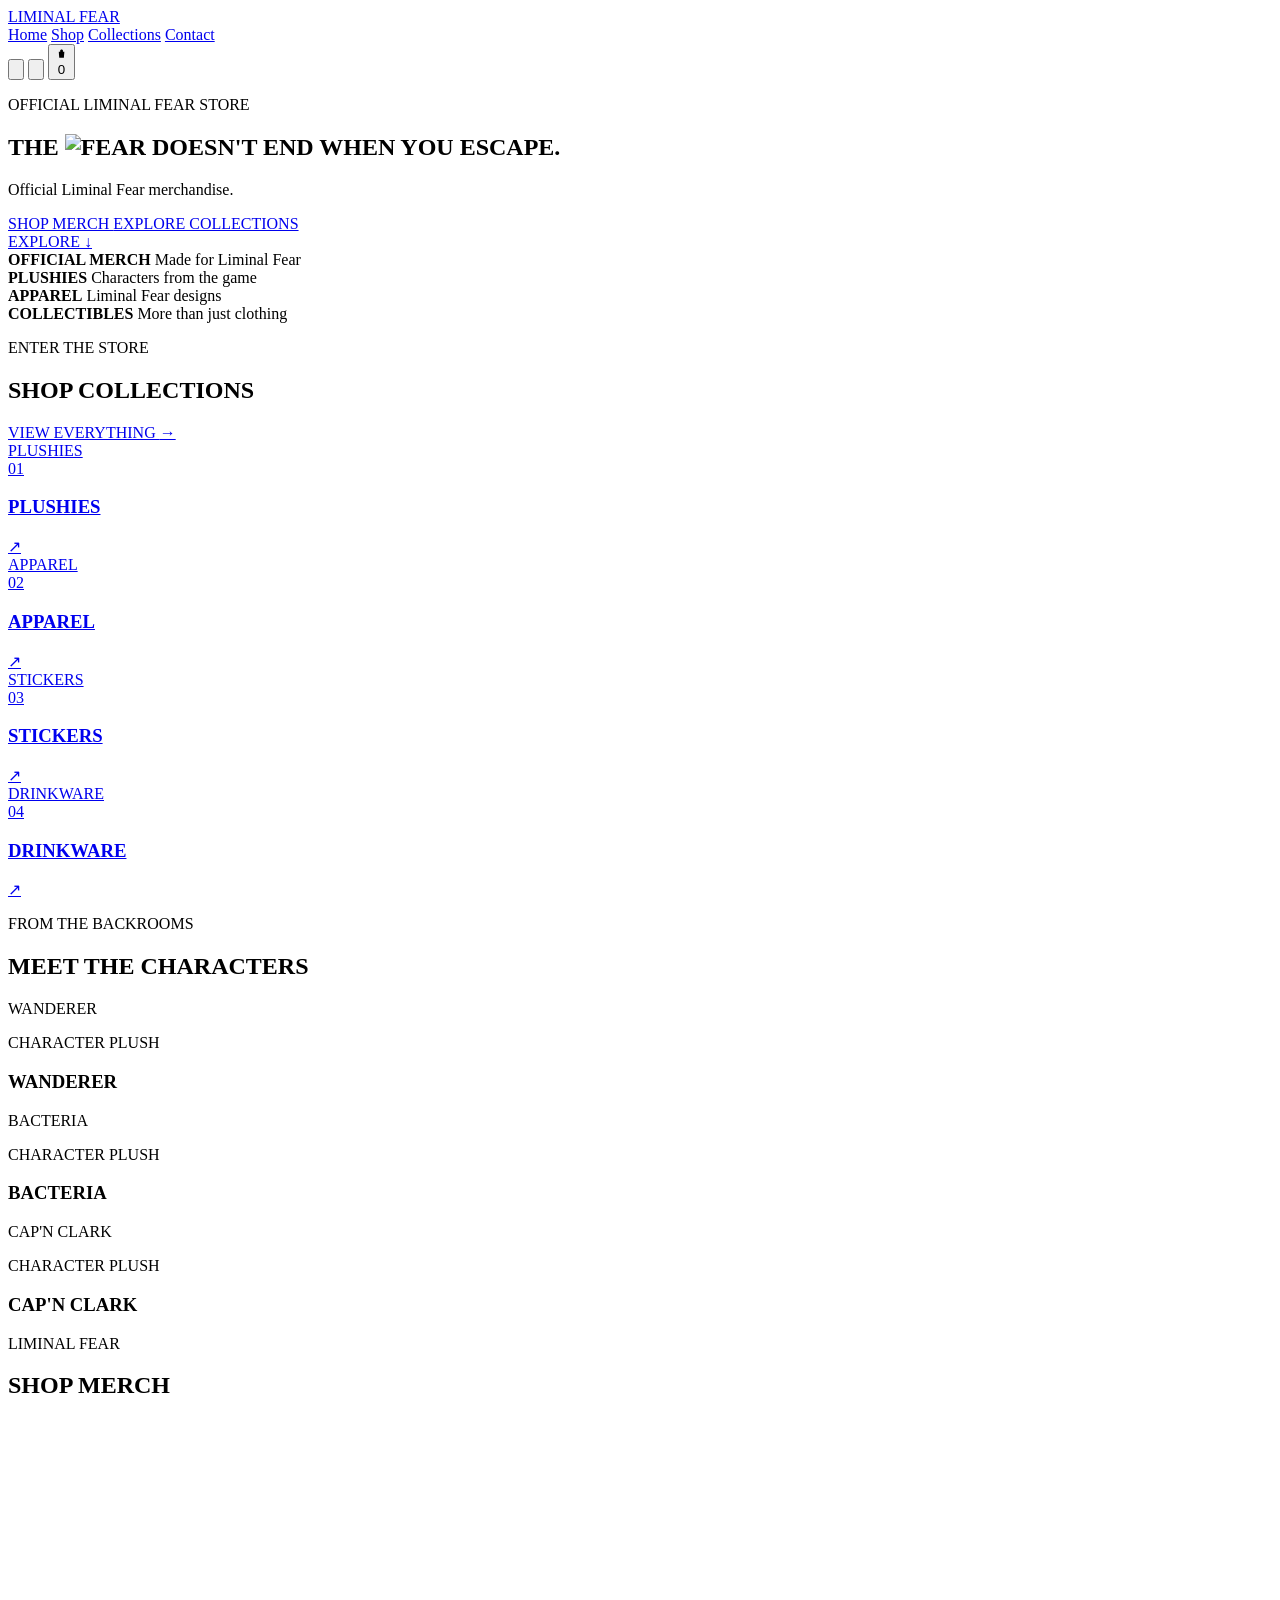
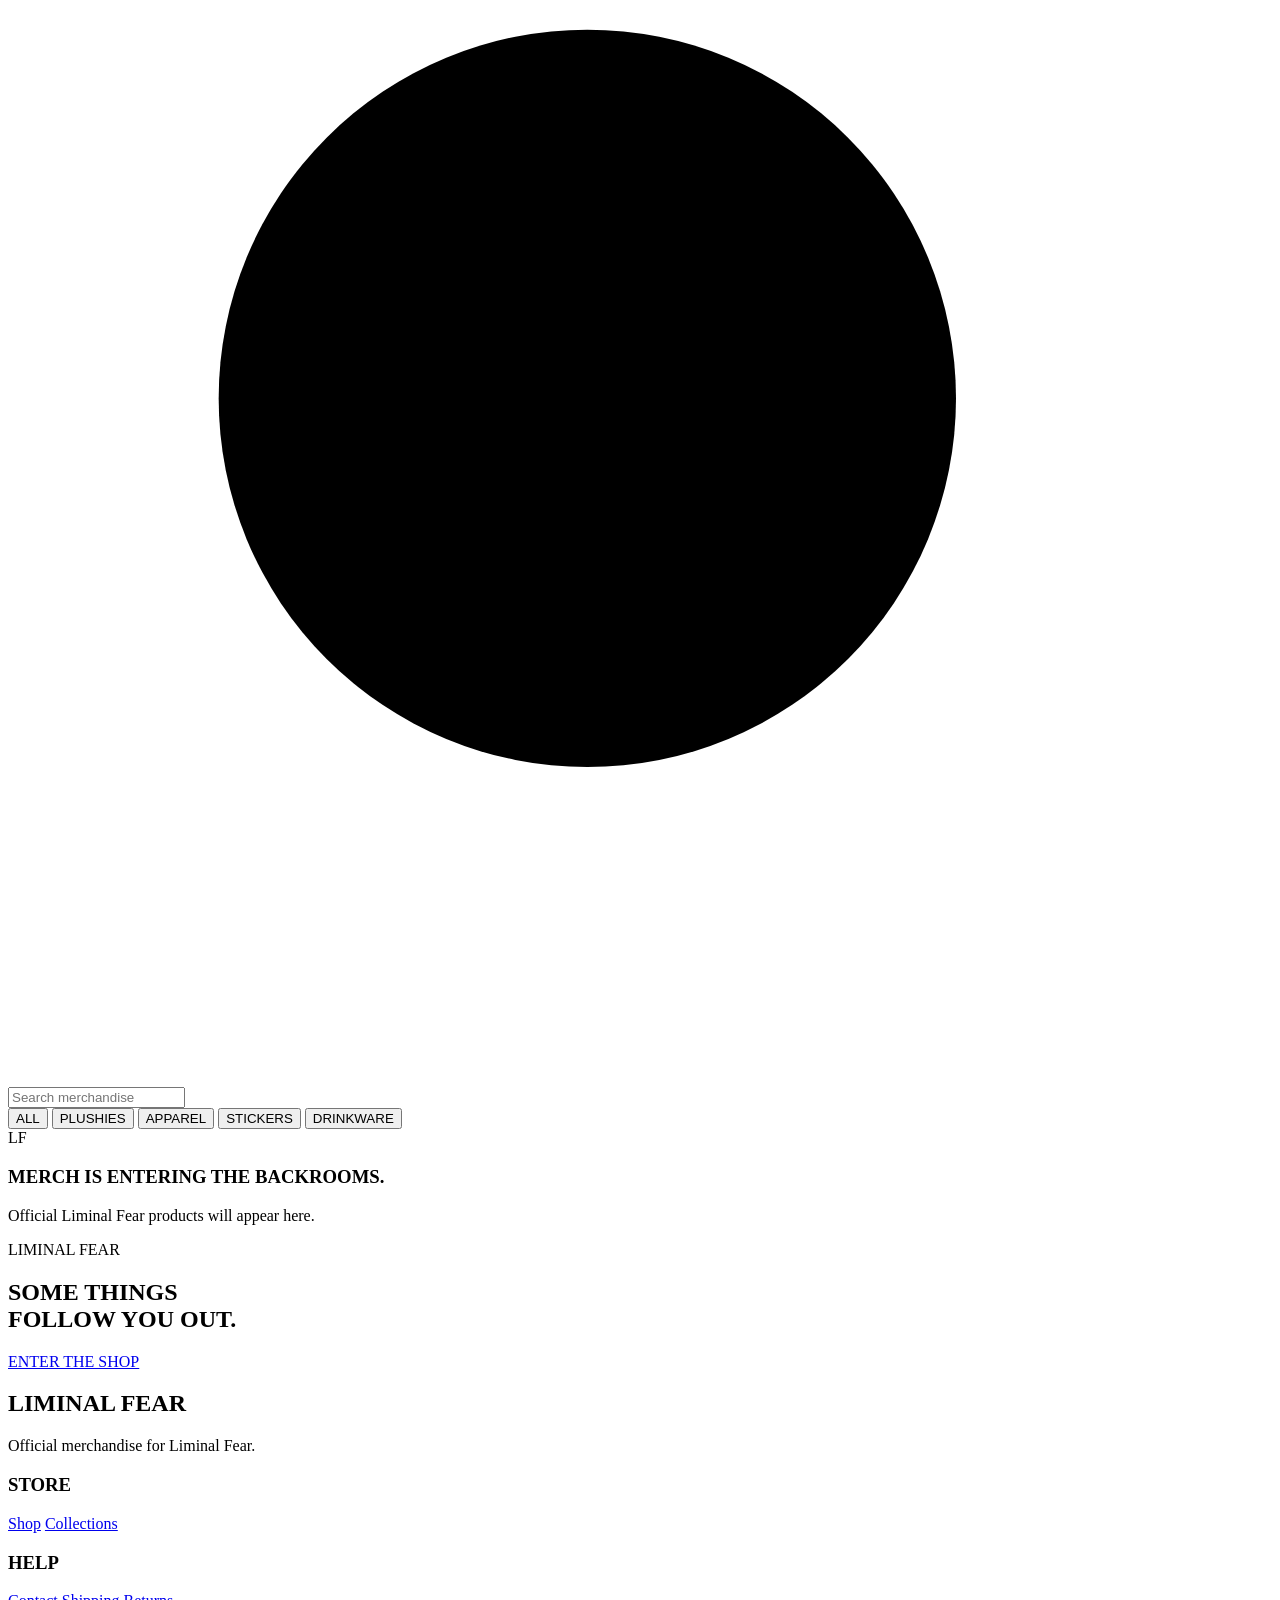
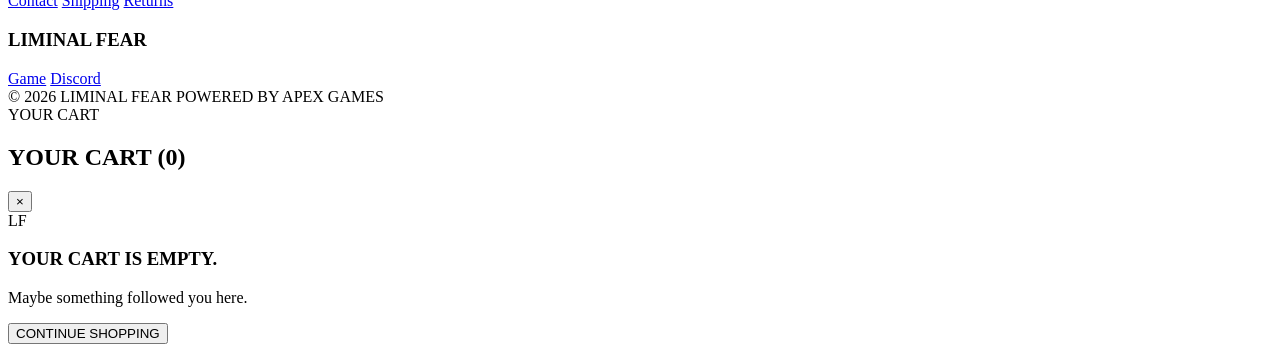
==== index.html @ f2851123 "Create index.html" ====
<!DOCTYPE html>
<html lang="en">
<head>
  <meta charset="UTF-8">

  <meta
    name="viewport"
    content="width=device-width, initial-scale=1.0"
  >

  <meta
    name="description"
    content="Official Liminal Fear merchandise."
  >

  <title>Liminal Fear Store</title>

  <link rel="stylesheet" href="styles.css">
</head>

<body>

  <!-- =====================================================
       NAVBAR
       ===================================================== -->

  <header class="site-header">

    <nav class="navbar">

      <a class="brand" href="#home">
        LIMINAL FEAR
      </a>

      <div class="nav-links">
        <a class="nav-link active" href="#home">Home</a>
        <a class="nav-link" href="#shop">Shop</a>
        <a class="nav-link" href="#collections">Collections</a>
        <a class="nav-link" href="#contact">Contact</a>
      </div>

      <div class="nav-actions">

        <button
          class="nav-icon"
          type="button"
          aria-label="Search"
          id="searchButton"
        >
          <svg viewBox="0 0 24 24" aria-hidden="true">
            <circle cx="11" cy="11" r="7"></circle>
            <path d="M20 20L16.5 16.5"></path>
          </svg>
        </button>

        <button
          class="nav-icon"
          type="button"
          aria-label="Account"
        >
          <svg viewBox="0 0 24 24" aria-hidden="true">
            <circle cx="12" cy="8" r="4"></circle>
            <path d="M4.5 21C5.2 16.8 7.7 15 12 15C16.3 15 18.8 16.8 19.5 21"></path>
          </svg>
        </button>

        <button
          class="nav-icon cart-button"
          type="button"
          aria-label="Open cart"
          id="cartButton"
        >
          <svg viewBox="0 0 24 24" aria-hidden="true">
            <path d="M6 8H18L17 21H7L6 8Z"></path>
            <path d="M9 9V6C9 4.3 10.3 3 12 3C13.7 3 15 4.3 15 6V9"></path>
          </svg>

          <span class="cart-count">0</span>
        </button>

      </div>

    </nav>

  </header>


  <main>

    <!-- ===================================================
         HERO
         =================================================== -->

    <section class="hero" id="home">

      <div class="hero-overlay"></div>
      <div class="hero-noise"></div>

      <div class="hero-content">

        <p class="hero-eyebrow">
          OFFICIAL LIMINAL FEAR STORE
        </p>

        <h1 class="hero-title">

          <span>THE</span>

          <span class="fear-line">
            <span class="fear-word">
              <img
                src="assets/fear-wordmark.png"
                alt="FEAR"
              >
            </span>

            <span>DOESN'T END</span>
          </span>

          <span>WHEN YOU ESCAPE.</span>

        </h1>

        <p class="hero-description">
          Official Liminal Fear merchandise.
        </p>

        <div class="hero-buttons">

          <a class="button button-primary" href="#shop">
            SHOP MERCH
          </a>

          <a class="button button-secondary" href="#collections">
            EXPLORE COLLECTIONS
          </a>

        </div>

      </div>

      <a
        class="scroll-indicator"
        href="#collections"
        aria-label="Scroll to collections"
      >
        <span>EXPLORE</span>
        <span class="scroll-arrow">↓</span>
      </a>

    </section>


    <!-- ===================================================
         STORE FEATURES
         =================================================== -->

    <section class="feature-strip">

      <div class="feature">
        <strong>OFFICIAL MERCH</strong>
        <span>Made for Liminal Fear</span>
      </div>

      <div class="feature-divider"></div>

      <div class="feature">
        <strong>PLUSHIES</strong>
        <span>Characters from the game</span>
      </div>

      <div class="feature-divider"></div>

      <div class="feature">
        <strong>APPAREL</strong>
        <span>Liminal Fear designs</span>
      </div>

      <div class="feature-divider"></div>

      <div class="feature">
        <strong>COLLECTIBLES</strong>
        <span>More than just clothing</span>
      </div>

    </section>


    <!-- ===================================================
         COLLECTIONS
         =================================================== -->

    <section class="section collections-section" id="collections">

      <div class="section-heading">

        <div>
          <p class="section-label">ENTER THE STORE</p>
          <h2>SHOP COLLECTIONS</h2>
        </div>

        <a href="#shop" class="text-link">
          VIEW EVERYTHING
          <span>→</span>
        </a>

      </div>


      <div class="collection-grid">

        <a class="collection-card collection-plushies" href="#shop">

          <div class="collection-image placeholder-image">
            <span>PLUSHIES</span>
          </div>

          <div class="collection-info">
            <div>
              <span class="collection-number">01</span>
              <h3>PLUSHIES</h3>
            </div>

            <span class="circle-arrow">↗</span>
          </div>

        </a>


        <a class="collection-card" href="#shop">

          <div class="collection-image placeholder-image">
            <span>APPAREL</span>
          </div>

          <div class="collection-info">
            <div>
              <span class="collection-number">02</span>
              <h3>APPAREL</h3>
            </div>

            <span class="circle-arrow">↗</span>
          </div>

        </a>


        <a class="collection-card" href="#shop">

          <div class="collection-image placeholder-image">
            <span>STICKERS</span>
          </div>

          <div class="collection-info">
            <div>
              <span class="collection-number">03</span>
              <h3>STICKERS</h3>
            </div>

            <span class="circle-arrow">↗</span>
          </div>

        </a>


        <a class="collection-card" href="#shop">

          <div class="collection-image placeholder-image">
            <span>DRINKWARE</span>
          </div>

          <div class="collection-info">
            <div>
              <span class="collection-number">04</span>
              <h3>DRINKWARE</h3>
            </div>

            <span class="circle-arrow">↗</span>
          </div>

        </a>

      </div>

    </section>


    <!-- ===================================================
         PLUSHIES
         =================================================== -->

    <section class="section dark-section">

      <div class="section-heading light-heading">

        <div>
          <p class="section-label">FROM THE BACKROOMS</p>
          <h2>MEET THE CHARACTERS</h2>
        </div>

      </div>


      <div class="character-grid">

        <article class="character-card">

          <div class="character-art placeholder-dark">
            <span>WANDERER</span>
          </div>

          <div class="character-content">
            <p>CHARACTER PLUSH</p>
            <h3>WANDERER</h3>
          </div>

        </article>


        <article class="character-card">

          <div class="character-art placeholder-dark">
            <span>BACTERIA</span>
          </div>

          <div class="character-content">
            <p>CHARACTER PLUSH</p>
            <h3>BACTERIA</h3>
          </div>

        </article>


        <article class="character-card">

          <div class="character-art placeholder-dark">
            <span>CAP'N CLARK</span>
          </div>

          <div class="character-content">
            <p>CHARACTER PLUSH</p>
            <h3>CAP'N CLARK</h3>
          </div>

        </article>

      </div>

    </section>


    <!-- ===================================================
         SHOP
         =================================================== -->

    <section class="section shop-section" id="shop">

      <div class="section-heading">

        <div>
          <p class="section-label">LIMINAL FEAR</p>
          <h2>SHOP MERCH</h2>
        </div>

      </div>


      <div class="shop-toolbar">

        <label class="shop-search">

          <svg viewBox="0 0 24 24" aria-hidden="true">
            <circle cx="11" cy="11" r="7"></circle>
            <path d="M20 20L16.5 16.5"></path>
          </svg>

          <input
            id="productSearch"
            type="search"
            placeholder="Search merchandise"
            autocomplete="off"
          >

        </label>


        <div class="filter-buttons">

          <button class="filter active" data-filter="all">
            ALL
          </button>

          <button class="filter" data-filter="plushies">
            PLUSHIES
          </button>

          <button class="filter" data-filter="apparel">
            APPAREL
          </button>

          <button class="filter" data-filter="stickers">
            STICKERS
          </button>

          <button class="filter" data-filter="drinkware">
            DRINKWARE
          </button>

        </div>

      </div>


      <!--
        IMPORTANT:
        Real products will be inserted here once the Fourthwall
        products/checkout URLs are ready.

        We are intentionally NOT inventing fake products/prices.
      -->

      <div class="empty-shop-state" id="emptyShopState">

        <span class="empty-symbol">LF</span>

        <h3>MERCH IS ENTERING THE BACKROOMS.</h3>

        <p>
          Official Liminal Fear products will appear here.
        </p>

      </div>

    </section>


    <!-- ===================================================
         PROMO
         =================================================== -->

    <section class="promo-section">

      <div class="promo-background"></div>

      <div class="promo-content">

        <p>LIMINAL FEAR</p>

        <h2>
          SOME THINGS<br>
          FOLLOW YOU OUT.
        </h2>

        <a class="button button-primary" href="#shop">
          ENTER THE SHOP
        </a>

      </div>

    </section>

  </main>


  <!-- =====================================================
       FOOTER
       ===================================================== -->

  <footer class="footer" id="contact">

    <div class="footer-top">

      <div class="footer-brand">

        <h2>LIMINAL FEAR</h2>

        <p>
          Official merchandise for Liminal Fear.
        </p>

      </div>


      <div class="footer-links">

        <div>
          <h3>STORE</h3>
          <a href="#shop">Shop</a>
          <a href="#collections">Collections</a>
        </div>

        <div>
          <h3>HELP</h3>
          <a href="#">Contact</a>
          <a href="#">Shipping</a>
          <a href="#">Returns</a>
        </div>

        <div>
          <h3>LIMINAL FEAR</h3>
          <a href="#">Game</a>
          <a href="#">Discord</a>
        </div>

      </div>

    </div>


    <div class="footer-bottom">

      <span>
        © 2026 LIMINAL FEAR
      </span>

      <span>
        POWERED BY APEX GAMES
      </span>

    </div>

  </footer>


  <!-- =====================================================
       CART DRAWER
       UI ONLY FOR NOW
       ===================================================== -->

  <div class="cart-backdrop" id="cartBackdrop"></div>

  <aside
    class="cart-drawer"
    id="cartDrawer"
    aria-hidden="true"
  >

    <div class="cart-header">

      <div>
        <span class="cart-label">YOUR CART</span>
        <h2>YOUR CART (0)</h2>
      </div>

      <button
        class="cart-close"
        id="cartClose"
        type="button"
        aria-label="Close cart"
      >
        ×
      </button>

    </div>


    <div class="cart-empty">

      <div class="cart-empty-icon">
        LF
      </div>

      <h3>YOUR CART IS EMPTY.</h3>

      <p>
        Maybe something followed you here.
      </p>

      <button
        class="button button-primary"
        id="continueShopping"
        type="button"
      >
        CONTINUE SHOPPING
      </button>

    </div>

  </aside>


  <script src="script.js"></script>

</body>
</html>
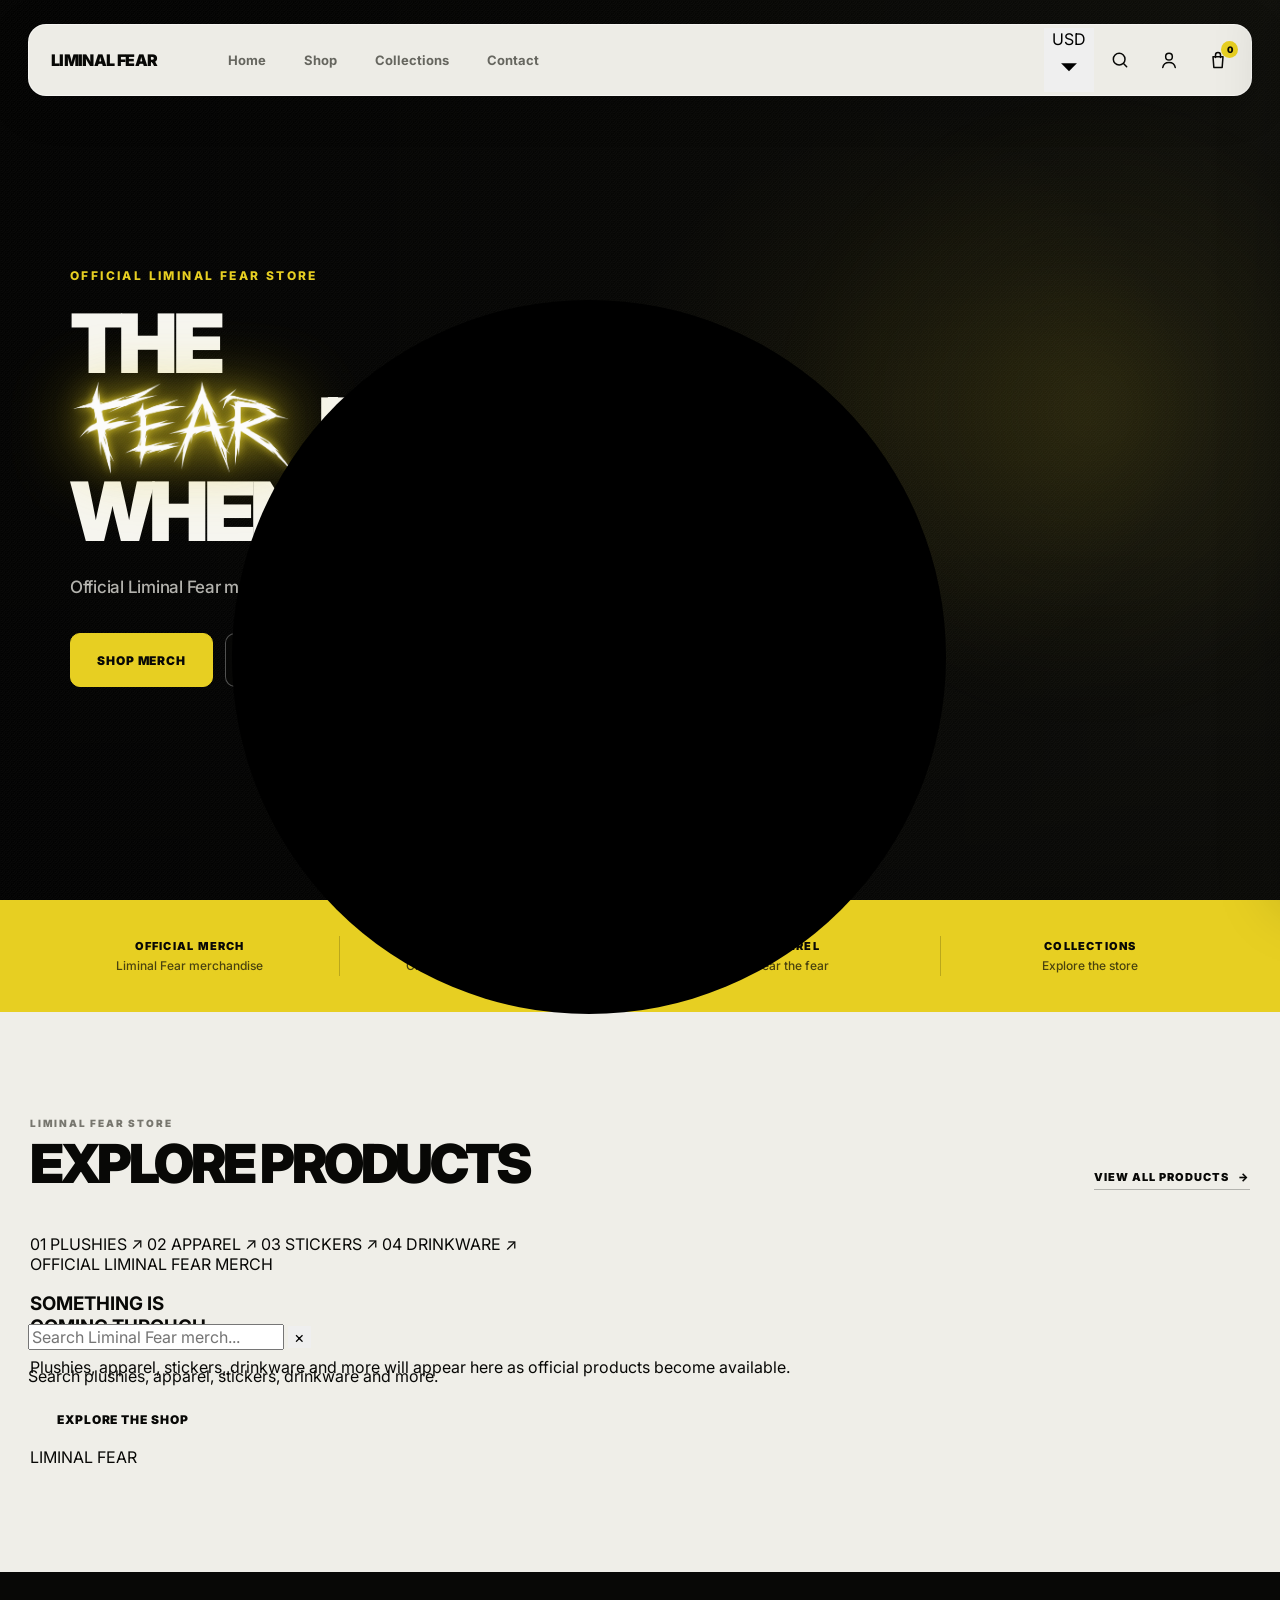
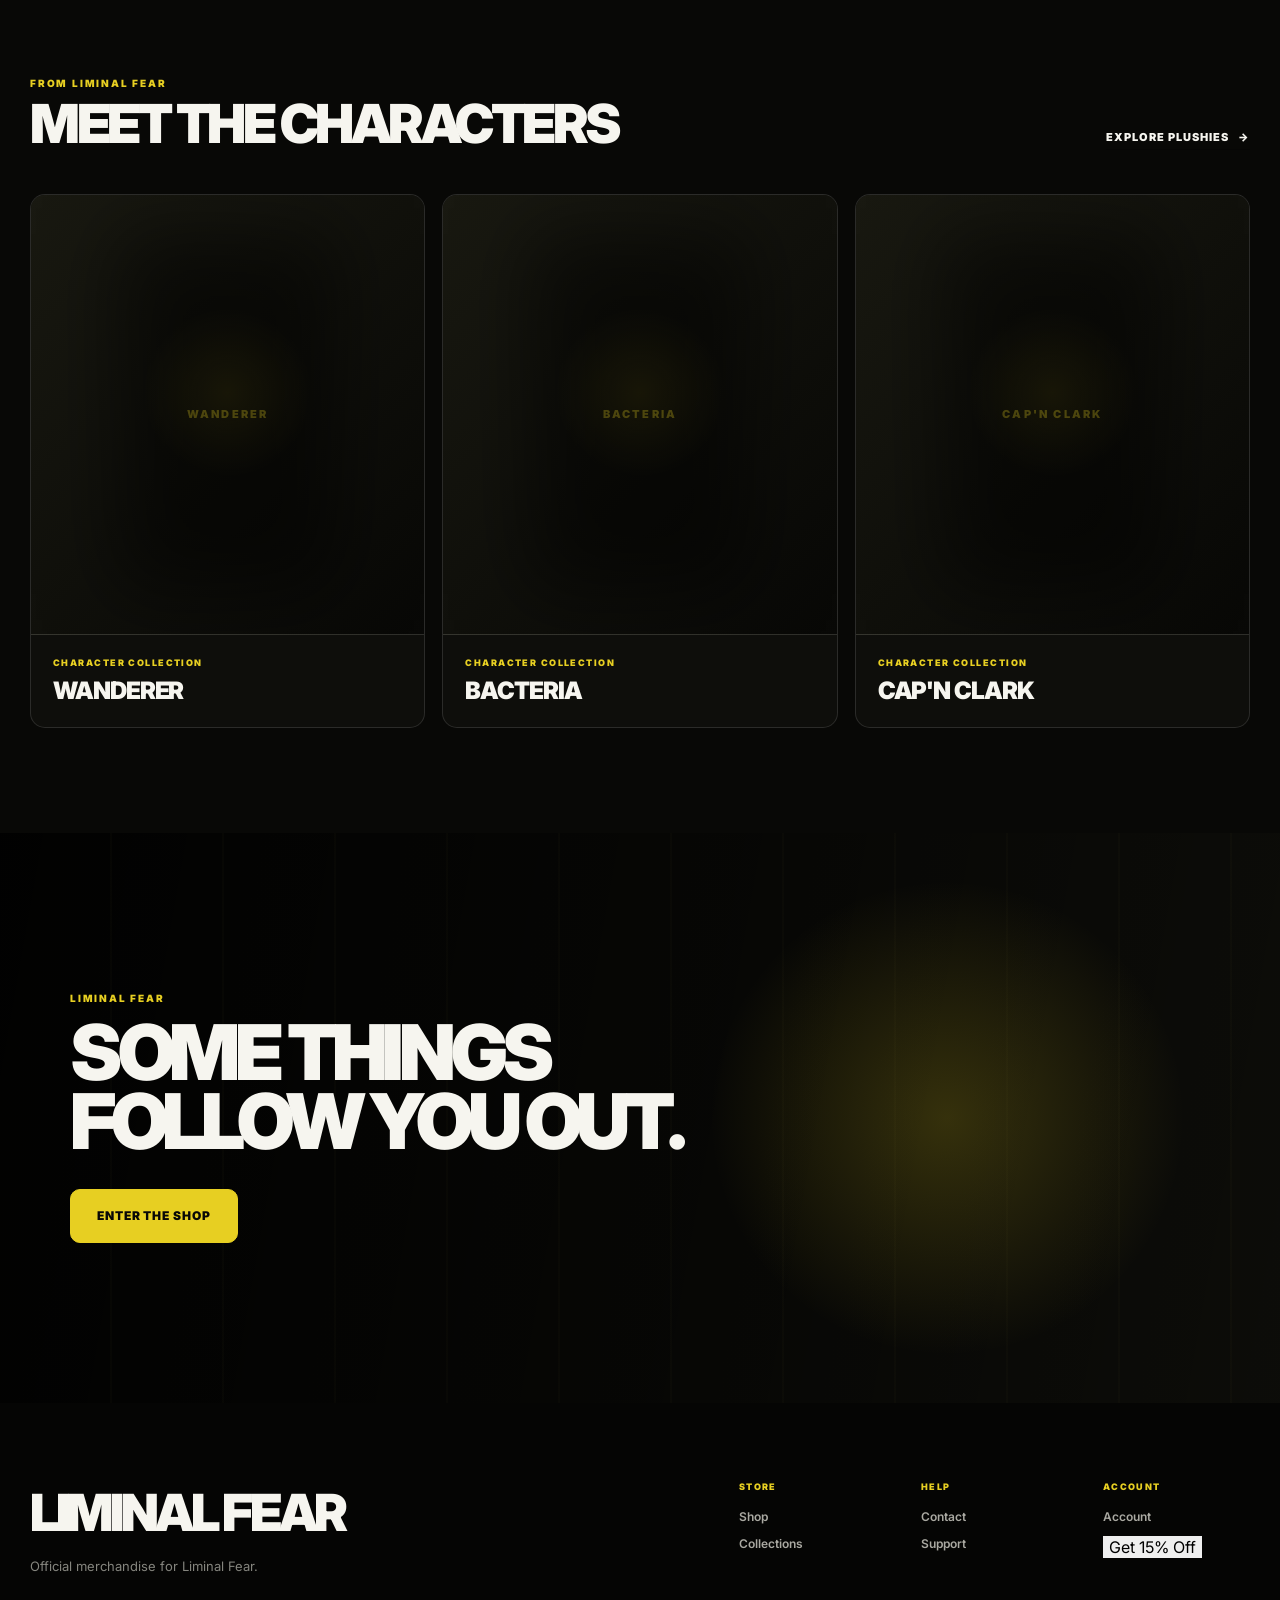
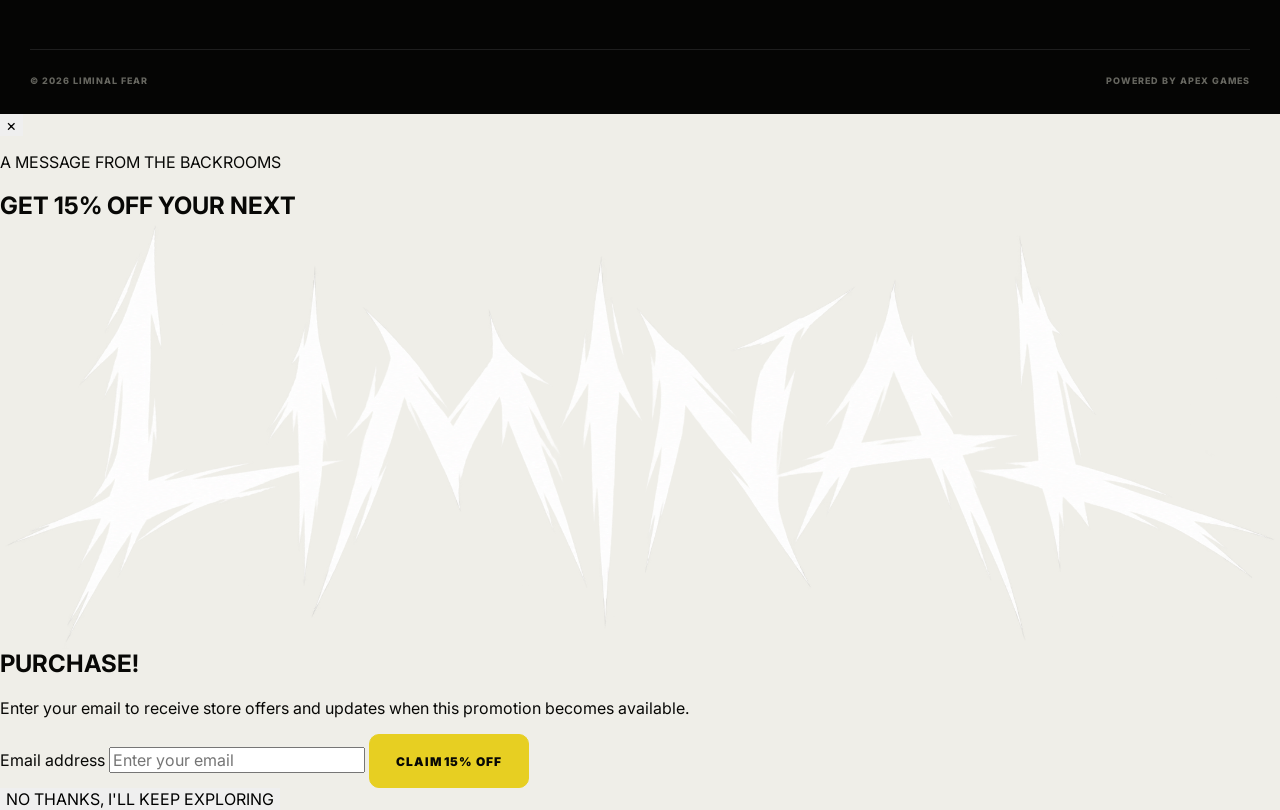
==== commit b6265313: "Update index.html" ====
--- a/index.html
+++ b/index.html
@@ -18,61 +18,115 @@
   <link rel="stylesheet" href="styles.css">
 </head>
 
-<body>
+<body data-page="home">
 
   <!-- =====================================================
-       NAVBAR
+       FLOATING NAVBAR
        ===================================================== -->
 
-  <header class="site-header">
+  <header class="site-header" id="siteHeader">
 
     <nav class="navbar">
 
-      <a class="brand" href="#home">
+      <a class="brand" href="index.html">
         LIMINAL FEAR
       </a>
 
       <div class="nav-links">
-        <a class="nav-link active" href="#home">Home</a>
-        <a class="nav-link" href="#shop">Shop</a>
-        <a class="nav-link" href="#collections">Collections</a>
-        <a class="nav-link" href="#contact">Contact</a>
-      </div>
+
+        <a
+          class="nav-link active"
+          href="index.html"
+        >
+          Home
+        </a>
+
+        <a
+          class="nav-link"
+          href="shop.html"
+        >
+          Shop
+        </a>
+
+        <a
+          class="nav-link"
+          href="collections.html"
+        >
+          Collections
+        </a>
+
+        <a
+          class="nav-link"
+          href="contact.html"
+        >
+          Contact
+        </a>
+
+      </div>
+
 
       <div class="nav-actions">
+
+        <!-- Currency placeholder for later commerce integration -->
+
+        <button
+          class="currency-button"
+          type="button"
+          aria-label="Currency"
+        >
+          <span>USD</span>
+
+          <svg viewBox="0 0 24 24">
+            <path d="M7 9L12 14L17 9"></path>
+          </svg>
+        </button>
+
+
+        <!-- Search -->
 
         <button
           class="nav-icon"
+          id="searchButton"
           type="button"
-          aria-label="Search"
-          id="searchButton"
-        >
-          <svg viewBox="0 0 24 24" aria-hidden="true">
+          aria-label="Search products"
+          aria-expanded="false"
+        >
+          <svg viewBox="0 0 24 24">
             <circle cx="11" cy="11" r="7"></circle>
             <path d="M20 20L16.5 16.5"></path>
           </svg>
         </button>
 
-        <button
+
+        <!-- Account -->
+
+        <a
           class="nav-icon"
-          type="button"
+          href="account.html"
           aria-label="Account"
         >
-          <svg viewBox="0 0 24 24" aria-hidden="true">
+          <svg viewBox="0 0 24 24">
             <circle cx="12" cy="8" r="4"></circle>
-            <path d="M4.5 21C5.2 16.8 7.7 15 12 15C16.3 15 18.8 16.8 19.5 21"></path>
+            <path
+              d="M4.5 21C5.2 16.8 7.7 15 12 15C16.3 15 18.8 16.8 19.5 21"
+            ></path>
           </svg>
-        </button>
+        </a>
+
+
+        <!-- Cart -->
 
         <button
           class="nav-icon cart-button"
+          id="cartButton"
           type="button"
           aria-label="Open cart"
-          id="cartButton"
-        >
-          <svg viewBox="0 0 24 24" aria-hidden="true">
+        >
+          <svg viewBox="0 0 24 24">
             <path d="M6 8H18L17 21H7L6 8Z"></path>
-            <path d="M9 9V6C9 4.3 10.3 3 12 3C13.7 3 15 4.3 15 6V9"></path>
+            <path
+              d="M9 9V6C9 4.3 10.3 3 12 3C13.7 3 15 4.3 15 6V9"
+            ></path>
           </svg>
 
           <span class="cart-count">0</span>
@@ -81,6 +135,57 @@
       </div>
 
     </nav>
+
+
+    <!-- ===================================================
+         NAVBAR SEARCH
+         =================================================== -->
+
+    <div
+      class="nav-search-panel"
+      id="navSearchPanel"
+      aria-hidden="true"
+    >
+
+      <div class="nav-search-inner">
+
+        <svg
+          class="nav-search-icon"
+          viewBox="0 0 24 24"
+          aria-hidden="true"
+        >
+          <circle cx="11" cy="11" r="7"></circle>
+          <path d="M20 20L16.5 16.5"></path>
+        </svg>
+
+        <input
+          id="navSearchInput"
+          type="search"
+          placeholder="Search Liminal Fear merch..."
+          autocomplete="off"
+        >
+
+        <button
+          class="search-close"
+          id="searchClose"
+          type="button"
+          aria-label="Close search"
+        >
+          ×
+        </button>
+
+      </div>
+
+
+      <div class="search-results" id="searchResults">
+
+        <p class="search-hint">
+          Search plushies, apparel, stickers, drinkware and more.
+        </p>
+
+      </div>
+
+    </div>
 
   </header>
 
@@ -96,17 +201,20 @@
       <div class="hero-overlay"></div>
       <div class="hero-noise"></div>
 
+
       <div class="hero-content">
 
         <p class="hero-eyebrow">
           OFFICIAL LIMINAL FEAR STORE
         </p>
 
+
         <h1 class="hero-title">
 
           <span>THE</span>
 
           <span class="fear-line">
+
             <span class="fear-word">
               <img
                 src="assets/fear-wordmark.png"
@@ -114,24 +222,37 @@
               >
             </span>
 
-            <span>DOESN'T END</span>
-          </span>
-
-          <span>WHEN YOU ESCAPE.</span>
+            <span class="fear-following">
+              DOESN'T END
+            </span>
+
+          </span>
+
+          <span>
+            WHEN YOU ESCAPE.
+          </span>
 
         </h1>
+
 
         <p class="hero-description">
           Official Liminal Fear merchandise.
         </p>
 
+
         <div class="hero-buttons">
 
-          <a class="button button-primary" href="#shop">
+          <a
+            class="button button-primary"
+            href="shop.html"
+          >
             SHOP MERCH
           </a>
 
-          <a class="button button-secondary" href="#collections">
+          <a
+            class="button button-secondary"
+            href="collections.html"
+          >
             EXPLORE COLLECTIONS
           </a>
 
@@ -139,10 +260,11 @@
 
       </div>
 
+
       <a
         class="scroll-indicator"
-        href="#collections"
-        aria-label="Scroll to collections"
+        href="#explore"
+        aria-label="Explore products"
       >
         <span>EXPLORE</span>
         <span class="scroll-arrow">↓</span>
@@ -152,133 +274,186 @@
 
 
     <!-- ===================================================
-         STORE FEATURES
+         FEATURE STRIP
          =================================================== -->
 
     <section class="feature-strip">
 
       <div class="feature">
         <strong>OFFICIAL MERCH</strong>
-        <span>Made for Liminal Fear</span>
+        <span>Liminal Fear merchandise</span>
       </div>
 
       <div class="feature-divider"></div>
 
       <div class="feature">
         <strong>PLUSHIES</strong>
-        <span>Characters from the game</span>
+        <span>Characters from Liminal Fear</span>
       </div>
 
       <div class="feature-divider"></div>
 
       <div class="feature">
         <strong>APPAREL</strong>
-        <span>Liminal Fear designs</span>
+        <span>Wear the fear</span>
       </div>
 
       <div class="feature-divider"></div>
 
       <div class="feature">
-        <strong>COLLECTIBLES</strong>
-        <span>More than just clothing</span>
+        <strong>COLLECTIONS</strong>
+        <span>Explore the store</span>
       </div>
 
     </section>
 
 
     <!-- ===================================================
-         COLLECTIONS
+         EXPLORE PRODUCTS
          =================================================== -->
 
-    <section class="section collections-section" id="collections">
+    <section
+      class="section explore-products"
+      id="explore"
+    >
 
       <div class="section-heading">
 
         <div>
-          <p class="section-label">ENTER THE STORE</p>
-          <h2>SHOP COLLECTIONS</h2>
+          <p class="section-label">
+            LIMINAL FEAR STORE
+          </p>
+
+          <h2>
+            EXPLORE PRODUCTS
+          </h2>
         </div>
 
-        <a href="#shop" class="text-link">
-          VIEW EVERYTHING
+        <a
+          class="text-link"
+          href="shop.html"
+        >
+          VIEW ALL PRODUCTS
           <span>→</span>
         </a>
 
       </div>
 
 
-      <div class="collection-grid">
-
-        <a class="collection-card collection-plushies" href="#shop">
-
-          <div class="collection-image placeholder-image">
-            <span>PLUSHIES</span>
-          </div>
-
-          <div class="collection-info">
-            <div>
-              <span class="collection-number">01</span>
-              <h3>PLUSHIES</h3>
-            </div>
-
-            <span class="circle-arrow">↗</span>
-          </div>
-
-        </a>
-
-
-        <a class="collection-card" href="#shop">
-
-          <div class="collection-image placeholder-image">
-            <span>APPAREL</span>
-          </div>
-
-          <div class="collection-info">
-            <div>
-              <span class="collection-number">02</span>
-              <h3>APPAREL</h3>
-            </div>
-
-            <span class="circle-arrow">↗</span>
-          </div>
-
-        </a>
-
-
-        <a class="collection-card" href="#shop">
-
-          <div class="collection-image placeholder-image">
-            <span>STICKERS</span>
-          </div>
-
-          <div class="collection-info">
-            <div>
-              <span class="collection-number">03</span>
-              <h3>STICKERS</h3>
-            </div>
-
-            <span class="circle-arrow">↗</span>
-          </div>
-
-        </a>
-
-
-        <a class="collection-card" href="#shop">
-
-          <div class="collection-image placeholder-image">
-            <span>DRINKWARE</span>
-          </div>
-
-          <div class="collection-info">
-            <div>
-              <span class="collection-number">04</span>
-              <h3>DRINKWARE</h3>
-            </div>
-
-            <span class="circle-arrow">↗</span>
-          </div>
-
-        </a>
+      <div class="explore-category-row">
+
+        <a
+          class="explore-category"
+          href="collections.html#plushies"
+        >
+          <span class="explore-number">01</span>
+
+          <span class="explore-name">
+            PLUSHIES
+          </span>
+
+          <span class="explore-arrow">
+            ↗
+          </span>
+        </a>
+
+
+        <a
+          class="explore-category"
+          href="collections.html#apparel"
+        >
+          <span class="explore-number">02</span>
+
+          <span class="explore-name">
+            APPAREL
+          </span>
+
+          <span class="explore-arrow">
+            ↗
+          </span>
+        </a>
+
+
+        <a
+          class="explore-category"
+          href="collections.html#stickers"
+        >
+          <span class="explore-number">03</span>
+
+          <span class="explore-name">
+            STICKERS
+          </span>
+
+          <span class="explore-arrow">
+            ↗
+          </span>
+        </a>
+
+
+        <a
+          class="explore-category"
+          href="collections.html#drinkware"
+        >
+          <span class="explore-number">04</span>
+
+          <span class="explore-name">
+            DRINKWARE
+          </span>
+
+          <span class="explore-arrow">
+            ↗
+          </span>
+        </a>
+
+      </div>
+
+
+      <!--
+        Real Fourthwall-backed products will go here.
+
+        No fake products/prices are being published.
+      -->
+
+      <div class="product-preview">
+
+        <div class="product-preview-copy">
+
+          <span class="preview-tag">
+            OFFICIAL LIMINAL FEAR MERCH
+          </span>
+
+          <h3>
+            SOMETHING IS
+            <br>
+            COMING THROUGH.
+          </h3>
+
+          <p>
+            Plushies, apparel, stickers, drinkware and
+            more will appear here as official products
+            become available.
+          </p>
+
+          <a
+            class="button button-dark"
+            href="shop.html"
+          >
+            EXPLORE THE SHOP
+          </a>
+
+        </div>
+
+
+        <div
+          class="product-preview-visual"
+          aria-hidden="true"
+        >
+
+          <span>
+            LIMINAL FEAR
+          </span>
+
+        </div>
 
       </div>
 
@@ -286,7 +461,7 @@
 
 
     <!-- ===================================================
-         PLUSHIES
+         CHARACTER COLLECTION
          =================================================== -->
 
     <section class="section dark-section">
@@ -294,140 +469,98 @@
       <div class="section-heading light-heading">
 
         <div>
-          <p class="section-label">FROM THE BACKROOMS</p>
-          <h2>MEET THE CHARACTERS</h2>
+          <p class="section-label">
+            FROM LIMINAL FEAR
+          </p>
+
+          <h2>
+            MEET THE CHARACTERS
+          </h2>
         </div>
 
+        <a
+          class="text-link light-link"
+          href="collections.html#plushies"
+        >
+          EXPLORE PLUSHIES
+          <span>→</span>
+        </a>
+
       </div>
 
 
       <div class="character-grid">
 
-        <article class="character-card">
+        <a
+          class="character-card"
+          href="collections.html#plushies"
+        >
 
           <div class="character-art placeholder-dark">
             <span>WANDERER</span>
           </div>
 
           <div class="character-content">
-            <p>CHARACTER PLUSH</p>
-            <h3>WANDERER</h3>
+
+            <p>
+              CHARACTER COLLECTION
+            </p>
+
+            <h3>
+              WANDERER
+            </h3>
+
           </div>
 
-        </article>
-
-
-        <article class="character-card">
+        </a>
+
+
+        <a
+          class="character-card"
+          href="collections.html#plushies"
+        >
 
           <div class="character-art placeholder-dark">
             <span>BACTERIA</span>
           </div>
 
           <div class="character-content">
-            <p>CHARACTER PLUSH</p>
-            <h3>BACTERIA</h3>
+
+            <p>
+              CHARACTER COLLECTION
+            </p>
+
+            <h3>
+              BACTERIA
+            </h3>
+
           </div>
 
-        </article>
-
-
-        <article class="character-card">
+        </a>
+
+
+        <a
+          class="character-card"
+          href="collections.html#plushies"
+        >
 
           <div class="character-art placeholder-dark">
             <span>CAP'N CLARK</span>
           </div>
 
           <div class="character-content">
-            <p>CHARACTER PLUSH</p>
-            <h3>CAP'N CLARK</h3>
+
+            <p>
+              CHARACTER COLLECTION
+            </p>
+
+            <h3>
+              CAP'N CLARK
+            </h3>
+
           </div>
 
-        </article>
-
-      </div>
-
-    </section>
-
-
-    <!-- ===================================================
-         SHOP
-         =================================================== -->
-
-    <section class="section shop-section" id="shop">
-
-      <div class="section-heading">
-
-        <div>
-          <p class="section-label">LIMINAL FEAR</p>
-          <h2>SHOP MERCH</h2>
-        </div>
-
-      </div>
-
-
-      <div class="shop-toolbar">
-
-        <label class="shop-search">
-
-          <svg viewBox="0 0 24 24" aria-hidden="true">
-            <circle cx="11" cy="11" r="7"></circle>
-            <path d="M20 20L16.5 16.5"></path>
-          </svg>
-
-          <input
-            id="productSearch"
-            type="search"
-            placeholder="Search merchandise"
-            autocomplete="off"
-          >
-
-        </label>
-
-
-        <div class="filter-buttons">
-
-          <button class="filter active" data-filter="all">
-            ALL
-          </button>
-
-          <button class="filter" data-filter="plushies">
-            PLUSHIES
-          </button>
-
-          <button class="filter" data-filter="apparel">
-            APPAREL
-          </button>
-
-          <button class="filter" data-filter="stickers">
-            STICKERS
-          </button>
-
-          <button class="filter" data-filter="drinkware">
-            DRINKWARE
-          </button>
-
-        </div>
-
-      </div>
-
-
-      <!--
-        IMPORTANT:
-        Real products will be inserted here once the Fourthwall
-        products/checkout URLs are ready.
-
-        We are intentionally NOT inventing fake products/prices.
-      -->
-
-      <div class="empty-shop-state" id="emptyShopState">
-
-        <span class="empty-symbol">LF</span>
-
-        <h3>MERCH IS ENTERING THE BACKROOMS.</h3>
-
-        <p>
-          Official Liminal Fear products will appear here.
-        </p>
+        </a>
 
       </div>
 
@@ -444,14 +577,20 @@
 
       <div class="promo-content">
 
-        <p>LIMINAL FEAR</p>
+        <p>
+          LIMINAL FEAR
+        </p>
 
         <h2>
-          SOME THINGS<br>
+          SOME THINGS
+          <br>
           FOLLOW YOU OUT.
         </h2>
 
-        <a class="button button-primary" href="#shop">
+        <a
+          class="button button-primary"
+          href="shop.html"
+        >
           ENTER THE SHOP
         </a>
 
@@ -466,13 +605,15 @@
        FOOTER
        ===================================================== -->
 
-  <footer class="footer" id="contact">
+  <footer class="footer">
 
     <div class="footer-top">
 
       <div class="footer-brand">
 
-        <h2>LIMINAL FEAR</h2>
+        <h2>
+          LIMINAL FEAR
+        </h2>
 
         <p>
           Official merchandise for Liminal Fear.
@@ -484,22 +625,51 @@
       <div class="footer-links">
 
         <div>
+
           <h3>STORE</h3>
-          <a href="#shop">Shop</a>
-          <a href="#collections">Collections</a>
+
+          <a href="shop.html">
+            Shop
+          </a>
+
+          <a href="collections.html">
+            Collections
+          </a>
+
         </div>
 
+
         <div>
+
           <h3>HELP</h3>
-          <a href="#">Contact</a>
-          <a href="#">Shipping</a>
-          <a href="#">Returns</a>
+
+          <a href="contact.html">
+            Contact
+          </a>
+
+          <a href="contact.html">
+            Support
+          </a>
+
         </div>
 
+
         <div>
-          <h3>LIMINAL FEAR</h3>
-          <a href="#">Game</a>
-          <a href="#">Discord</a>
+
+          <h3>ACCOUNT</h3>
+
+          <a href="account.html">
+            Account
+          </a>
+
+          <button
+            class="footer-discount-button"
+            id="openDiscount"
+            type="button"
+          >
+            Get 15% Off
+          </button>
+
         </div>
 
       </div>
@@ -524,10 +694,15 @@
 
   <!-- =====================================================
        CART DRAWER
-       UI ONLY FOR NOW
+
+       UI only until real commerce integration.
        ===================================================== -->
 
-  <div class="cart-backdrop" id="cartBackdrop"></div>
+  <div
+    class="cart-backdrop"
+    id="cartBackdrop"
+  ></div>
+
 
   <aside
     class="cart-drawer"
@@ -538,9 +713,17 @@
     <div class="cart-header">
 
       <div>
-        <span class="cart-label">YOUR CART</span>
-        <h2>YOUR CART (0)</h2>
-      </div>
+
+        <span class="cart-label">
+          LIMINAL FEAR STORE
+        </span>
+
+        <h2>
+          YOUR CART (0)
+        </h2>
+
+      </div>
+
 
       <button
         class="cart-close"
@@ -560,23 +743,133 @@
         LF
       </div>
 
-      <h3>YOUR CART IS EMPTY.</h3>
+      <h3>
+        YOUR CART IS EMPTY.
+      </h3>
 
       <p>
         Maybe something followed you here.
       </p>
 
+      <a
+        class="button button-primary"
+        href="shop.html"
+      >
+        EXPLORE PRODUCTS
+      </a>
+
+    </div>
+
+  </aside>
+
+
+  <!-- =====================================================
+       EMAIL DISCOUNT POPUP
+
+       The visual offer is built now.
+       We will only activate real discount redemption after
+       the matching promotion/email system is configured.
+       ===================================================== -->
+
+  <div
+    class="discount-backdrop"
+    id="discountBackdrop"
+  ></div>
+
+
+  <section
+    class="discount-popup"
+    id="discountPopup"
+    aria-hidden="true"
+    aria-labelledby="discountTitle"
+  >
+
+    <button
+      class="discount-close"
+      id="discountClose"
+      type="button"
+      aria-label="Close discount offer"
+    >
+      ×
+    </button>
+
+
+    <div class="discount-noise"></div>
+
+
+    <div class="discount-content">
+
+      <p class="discount-eyebrow">
+        A MESSAGE FROM THE BACKROOMS
+      </p>
+
+
+      <h2 id="discountTitle">
+
+        <span>
+          GET 15% OFF YOUR NEXT
+        </span>
+
+        <img
+          class="liminal-wordmark"
+          src="assets/liminal-wordmark.png"
+          alt="LIMINAL"
+        >
+
+        <span>
+          PURCHASE!
+        </span>
+
+      </h2>
+
+
+      <p class="discount-description">
+        Enter your email to receive store offers and
+        updates when this promotion becomes available.
+      </p>
+
+
+      <form
+        class="discount-form"
+        id="discountForm"
+      >
+
+        <label
+          class="sr-only"
+          for="discountEmail"
+        >
+          Email address
+        </label>
+
+        <input
+          id="discountEmail"
+          type="email"
+          placeholder="Enter your email"
+          autocomplete="email"
+          required
+        >
+
+        <button
+          class="button button-primary"
+          type="submit"
+        >
+          CLAIM 15% OFF
+        </button>
+
+      </form>
+
+
       <button
-        class="button button-primary"
-        id="continueShopping"
+        class="discount-skip"
+        id="discountSkip"
         type="button"
       >
-        CONTINUE SHOPPING
+        NO THANKS, I'LL KEEP EXPLORING
       </button>
 
     </div>
 
-  </aside>
+  </section>
 
 
   <script src="script.js"></script>
--- a/styles.css
+++ b/styles.css
@@ -0,0 +1,2233 @@
+/* =========================================================
+   LIMINAL FEAR STORE
+   styles.css — v0.1
+   ========================================================= */
+
+@import url("https://fonts.googleapis.com/css2?family=DM+Sans:wght@400;500;600;700&family=Inter:wght@400;500;600;700;800;900&display=swap");
+
+:root {
+  --yellow: #e7cf22;
+  --yellow-bright: #ffeb3d;
+  --yellow-soft: rgba(231, 207, 34, 0.16);
+
+  --black: #080806;
+  --black-2: #0e0e0b;
+  --dark: #151510;
+
+  --white: #f6f5ef;
+  --paper: #efeee8;
+  --gray: #8d8d85;
+
+  --border: rgba(0, 0, 0, 0.13);
+  --dark-border: rgba(255, 255, 255, 0.12);
+
+  --page-width: 1440px;
+
+  --font: "Inter", "DM Sans", Arial, sans-serif;
+}
+
+
+/* =========================================================
+   RESET
+   ========================================================= */
+
+* {
+  box-sizing: border-box;
+}
+
+html {
+  scroll-behavior: smooth;
+}
+
+body {
+  margin: 0;
+
+  background: var(--paper);
+  color: var(--black);
+
+  font-family: var(--font);
+  -webkit-font-smoothing: antialiased;
+}
+
+body.cart-open {
+  overflow: hidden;
+}
+
+button,
+input {
+  font: inherit;
+}
+
+button,
+a {
+  -webkit-tap-highlight-color: transparent;
+}
+
+button {
+  border: 0;
+}
+
+a {
+  color: inherit;
+  text-decoration: none;
+}
+
+img {
+  display: block;
+  max-width: 100%;
+}
+
+::selection {
+  background: var(--yellow);
+  color: var(--black);
+}
+
+
+/* =========================================================
+   HEADER
+   ========================================================= */
+
+.site-header {
+  position: absolute;
+  z-index: 100;
+
+  top: 0;
+  left: 0;
+
+  width: 100%;
+  padding: 24px 28px;
+}
+
+
+/* =========================================================
+   FLOATING NAVBAR
+   ========================================================= */
+
+.navbar {
+  width: min(1240px, 100%);
+  height: 72px;
+
+  margin: 0 auto;
+  padding: 8px 10px 8px 22px;
+
+  display: flex;
+  align-items: center;
+
+  background: rgba(247, 246, 240, 0.96);
+
+  border: 1px solid rgba(255, 255, 255, 0.5);
+  border-radius: 18px;
+
+  box-shadow:
+    0 10px 40px rgba(0, 0, 0, 0.22);
+
+  backdrop-filter: blur(14px);
+  -webkit-backdrop-filter: blur(14px);
+}
+
+.brand {
+  flex-shrink: 0;
+
+  font-size: 16px;
+  font-weight: 900;
+
+  letter-spacing: -0.04em;
+}
+
+
+/* ---------- Nav Links ---------- */
+
+.nav-links {
+  display: flex;
+  align-items: center;
+  gap: 4px;
+
+  margin-left: 54px;
+}
+
+.nav-link {
+  padding: 11px 17px;
+
+  border-radius: 10px;
+
+  color: #66665f;
+
+  font-size: 13px;
+  font-weight: 700;
+
+  transition:
+    color 150ms ease,
+    background-color 150ms ease;
+}
+
+.nav-link:hover {
+  color: var(--black);
+  background: rgba(0, 0, 0, 0.055);
+}
+
+.nav-link.active {
+  color: var(--white);
+  background: var(--black);
+}
+
+
+/* ---------- Nav Actions ---------- */
+
+.nav-actions {
+  margin-left: auto;
+
+  display: flex;
+  align-items: center;
+  gap: 3px;
+}
+
+.nav-icon {
+  position: relative;
+
+  width: 46px;
+  height: 46px;
+
+  display: grid;
+  place-items: center;
+
+  background: transparent;
+  color: var(--black);
+
+  border-radius: 10px;
+
+  cursor: pointer;
+
+  transition:
+    background-color 150ms ease,
+    color 150ms ease;
+}
+
+.nav-icon:hover {
+  background: rgba(0, 0, 0, 0.07);
+}
+
+.nav-icon svg {
+  width: 20px;
+  height: 20px;
+
+  fill: none;
+  stroke: currentColor;
+
+  stroke-width: 1.8;
+  stroke-linecap: round;
+  stroke-linejoin: round;
+}
+
+
+/* ---------- Cart Count ---------- */
+
+.cart-count {
+  position: absolute;
+
+  top: 4px;
+  right: 3px;
+
+  min-width: 17px;
+  height: 17px;
+
+  padding: 0 4px;
+
+  display: grid;
+  place-items: center;
+
+  background: var(--yellow);
+  color: var(--black);
+
+  border-radius: 999px;
+
+  font-size: 9px;
+  font-weight: 900;
+}
+
+
+/* =========================================================
+   HERO
+   ========================================================= */
+
+.hero {
+  position: relative;
+
+  min-height: 820px;
+  height: 100vh;
+
+  display: flex;
+  align-items: center;
+
+  overflow: hidden;
+
+  background:
+    radial-gradient(
+      circle at 70% 45%,
+      rgba(215, 194, 47, 0.11),
+      transparent 28%
+    ),
+    linear-gradient(
+      90deg,
+      #070705 0%,
+      #0a0a07 46%,
+      #12120c 100%
+    );
+}
+
+
+/*
+  HERO BACKGROUND IMAGE
+
+  When we make the real Backrooms hero image,
+  put it at:
+
+  assets/hero/hero-backrooms.jpg
+
+  Then remove the comments around the background-image
+  line below.
+*/
+
+.hero::before {
+  content: "";
+
+  position: absolute;
+  inset: 0;
+
+  /*
+  background-image:
+    url("assets/hero/hero-backrooms.jpg");
+  */
+
+  background-position: center;
+  background-size: cover;
+
+  opacity: 0.78;
+
+  transform: scale(1.01);
+}
+
+
+/* ---------- Yellow Backrooms Light ---------- */
+
+.hero::after {
+  content: "";
+
+  position: absolute;
+
+  width: 620px;
+  height: 620px;
+
+  right: -120px;
+  top: 100px;
+
+  background: radial-gradient(
+    circle,
+    rgba(227, 205, 40, 0.17) 0%,
+    rgba(227, 205, 40, 0.055) 37%,
+    transparent 70%
+  );
+
+  filter: blur(20px);
+
+  pointer-events: none;
+}
+
+
+/* ---------- Dark Overlay ---------- */
+
+.hero-overlay {
+  position: absolute;
+  z-index: 1;
+
+  inset: 0;
+
+  background:
+    linear-gradient(
+      90deg,
+      rgba(0, 0, 0, 0.78) 0%,
+      rgba(0, 0, 0, 0.53) 46%,
+      rgba(0, 0, 0, 0.20) 100%
+    ),
+    linear-gradient(
+      0deg,
+      rgba(0, 0, 0, 0.38) 0%,
+      transparent 40%
+    );
+
+  pointer-events: none;
+}
+
+
+/* ---------- Subtle Grain ---------- */
+
+.hero-noise {
+  position: absolute;
+  z-index: 2;
+
+  inset: 0;
+
+  opacity: 0.065;
+
+  pointer-events: none;
+
+  background-image:
+    repeating-radial-gradient(
+      circle at 0 0,
+      transparent 0,
+      rgba(255, 255, 255, 0.5) 1px,
+      transparent 2px
+    );
+
+  background-size: 6px 6px;
+}
+
+
+/* ---------- Hero Content ---------- */
+
+.hero-content {
+  position: relative;
+  z-index: 4;
+
+  width: min(var(--page-width), 100%);
+
+  margin: 0 auto;
+  padding: 145px 70px 90px;
+}
+
+.hero-eyebrow {
+  margin: 0 0 23px;
+
+  color: var(--yellow);
+
+  font-size: 12px;
+  font-weight: 800;
+
+  letter-spacing: 0.2em;
+}
+
+.hero-title {
+  max-width: 1050px;
+
+  margin: 0;
+
+  color: var(--white);
+
+  font-size: clamp(54px, 6.4vw, 100px);
+  font-weight: 900;
+
+  line-height: 0.92;
+  letter-spacing: -0.07em;
+  text-transform: uppercase;
+}
+
+.hero-title > span {
+  display: block;
+}
+
+
+/* =========================================================
+   FEAR WORDMARK
+   ========================================================= */
+
+.fear-line {
+  display: flex !important;
+  align-items: center;
+
+  gap: clamp(10px, 1.4vw, 24px);
+}
+
+.fear-word {
+  position: relative;
+
+  width: clamp(155px, 18vw, 300px);
+
+  display: inline-flex;
+  align-items: center;
+  justify-content: center;
+
+  flex-shrink: 0;
+}
+
+
+/*
+  Yellow glow BEHIND the white FEAR artwork.
+*/
+
+.fear-word::before {
+  content: "";
+
+  position: absolute;
+
+  inset: 18% 6%;
+
+  background: var(--yellow);
+
+  filter: blur(35px);
+
+  opacity: 0.38;
+
+  transform: scale(1.04);
+
+  animation: fearGlow 4.5s ease-in-out infinite;
+
+  pointer-events: none;
+}
+
+.fear-word img {
+  position: relative;
+  z-index: 2;
+
+  width: 100%;
+  height: auto;
+
+  /*
+    This gives the white artwork a tighter
+    yellow illuminated edge.
+  */
+
+  filter:
+    drop-shadow(0 0 4px rgba(255, 230, 48, 0.82))
+    drop-shadow(0 0 13px rgba(235, 211, 34, 0.50))
+    drop-shadow(0 0 28px rgba(235, 211, 34, 0.24));
+}
+
+
+/* ---------- Slow Horror Glow ---------- */
+
+@keyframes fearGlow {
+  0%,
+  100% {
+    opacity: 0.26;
+    transform: scale(1);
+  }
+
+  50% {
+    opacity: 0.46;
+    transform: scale(1.055);
+  }
+}
+
+
+/* ---------- Hero Description ---------- */
+
+.hero-description {
+  margin: 28px 0 0;
+
+  color: rgba(246, 245, 239, 0.72);
+
+  font-size: 17px;
+  font-weight: 500;
+
+  letter-spacing: -0.015em;
+}
+
+
+/* ---------- Hero Buttons ---------- */
+
+.hero-buttons {
+  margin-top: 36px;
+
+  display: flex;
+  align-items: center;
+  gap: 12px;
+}
+
+
+/* =========================================================
+   BUTTONS
+   ========================================================= */
+
+.button {
+  min-height: 54px;
+
+  padding: 0 26px;
+
+  display: inline-flex;
+  align-items: center;
+  justify-content: center;
+
+  border: 1px solid transparent;
+  border-radius: 10px;
+
+  font-size: 12px;
+  font-weight: 900;
+
+  letter-spacing: 0.075em;
+
+  cursor: pointer;
+
+  transition:
+    background-color 170ms ease,
+    color 170ms ease,
+    border-color 170ms ease,
+    box-shadow 170ms ease;
+}
+
+
+/* ---------- Primary ---------- */
+
+.button-primary {
+  background: var(--yellow);
+  color: #080806;
+
+  border-color: var(--yellow);
+}
+
+.button-primary:hover {
+  background: var(--yellow-bright);
+  border-color: var(--yellow-bright);
+
+  box-shadow:
+    0 0 0 1px rgba(255, 235, 61, 0.22),
+    0 0 18px rgba(231, 207, 34, 0.26),
+    0 0 42px rgba(231, 207, 34, 0.12);
+}
+
+
+/* ---------- Secondary ---------- */
+
+.button-secondary {
+  background: rgba(10, 10, 8, 0.46);
+  color: var(--white);
+
+  border-color: rgba(255, 255, 255, 0.30);
+
+  backdrop-filter: blur(8px);
+  -webkit-backdrop-filter: blur(8px);
+}
+
+.button-secondary:hover {
+  color: var(--yellow);
+
+  border-color: rgba(231, 207, 34, 0.72);
+
+  background: rgba(15, 15, 11, 0.78);
+
+  box-shadow:
+    0 0 22px rgba(231, 207, 34, 0.10);
+}
+
+
+/* ---------- Scroll Indicator ---------- */
+
+.scroll-indicator {
+  position: absolute;
+  z-index: 5;
+
+  left: 50%;
+  bottom: 28px;
+
+  transform: translateX(-50%);
+
+  display: flex;
+  flex-direction: column;
+  align-items: center;
+  gap: 7px;
+
+  color: rgba(255, 255, 255, 0.55);
+
+  font-size: 9px;
+  font-weight: 800;
+
+  letter-spacing: 0.2em;
+}
+
+.scroll-arrow {
+  color: var(--yellow);
+
+  font-size: 18px;
+
+  animation: scrollArrow 1.8s ease-in-out infinite;
+}
+
+@keyframes scrollArrow {
+  0%,
+  100% {
+    transform: translateY(0);
+  }
+
+  50% {
+    transform: translateY(5px);
+  }
+}
+
+
+/* =========================================================
+   FEATURE STRIP
+   ========================================================= */
+
+.feature-strip {
+  min-height: 112px;
+
+  display: grid;
+  grid-template-columns:
+    minmax(0, 1fr)
+    1px
+    minmax(0, 1fr)
+    1px
+    minmax(0, 1fr)
+    1px
+    minmax(0, 1fr);
+
+  align-items: center;
+
+  padding: 22px max(40px, calc((100vw - var(--page-width)) / 2));
+
+  background: var(--yellow);
+  color: var(--black);
+}
+
+.feature {
+  padding: 0 30px;
+
+  display: flex;
+  flex-direction: column;
+  gap: 5px;
+
+  text-align: center;
+}
+
+.feature strong {
+  font-size: 11px;
+  font-weight: 900;
+
+  letter-spacing: 0.11em;
+}
+
+.feature span {
+  font-size: 12px;
+  font-weight: 500;
+
+  opacity: 0.7;
+}
+
+.feature-divider {
+  width: 1px;
+  height: 40px;
+
+  background: rgba(0, 0, 0, 0.19);
+}
+
+
+/* =========================================================
+   GENERAL SECTION
+   ========================================================= */
+
+.section {
+  width: 100%;
+
+  padding: 105px max(30px, calc((100vw - var(--page-width)) / 2 + 70px));
+}
+
+.section-heading {
+  margin-bottom: 44px;
+
+  display: flex;
+  align-items: flex-end;
+  justify-content: space-between;
+
+  gap: 30px;
+}
+
+.section-label {
+  margin: 0 0 10px;
+
+  color: #77766e;
+
+  font-size: 10px;
+  font-weight: 900;
+
+  letter-spacing: 0.18em;
+}
+
+.section-heading h2 {
+  margin: 0;
+
+  font-size: clamp(38px, 4.2vw, 66px);
+  font-weight: 900;
+
+  line-height: 0.94;
+  letter-spacing: -0.065em;
+}
+
+.text-link {
+  padding-bottom: 5px;
+
+  display: flex;
+  align-items: center;
+  gap: 9px;
+
+  border-bottom: 1px solid rgba(0, 0, 0, 0.25);
+
+  font-size: 11px;
+  font-weight: 900;
+
+  letter-spacing: 0.09em;
+
+  transition:
+    color 150ms ease,
+    border-color 150ms ease;
+}
+
+.text-link:hover {
+  color: #a18f00;
+  border-color: var(--yellow);
+}
+
+
+/* =========================================================
+   COLLECTIONS
+   ========================================================= */
+
+.collections-section {
+  background: var(--paper);
+}
+
+.collection-grid {
+  display: grid;
+  grid-template-columns: repeat(2, minmax(0, 1fr));
+
+  gap: 18px;
+}
+
+.collection-card {
+  overflow: hidden;
+
+  background: #f8f7f1;
+
+  border: 1px solid var(--border);
+  border-radius: 16px;
+
+  transition:
+    border-color 180ms ease,
+    box-shadow 180ms ease;
+}
+
+
+/*
+  IMPORTANT:
+  Card DOES NOT move or scale.
+
+  Only border/glow changes.
+*/
+
+.collection-card:hover {
+  border-color: rgba(231, 207, 34, 0.95);
+
+  box-shadow:
+    0 0 0 1px rgba(231, 207, 34, 0.55),
+    0 0 16px rgba(231, 207, 34, 0.23),
+    0 0 36px rgba(231, 207, 34, 0.10);
+}
+
+.collection-image {
+  height: 360px;
+
+  overflow: hidden;
+
+  border-bottom: 1px solid var(--border);
+}
+
+
+/* ---------- Temporary Artwork ---------- */
+
+.placeholder-image {
+  position: relative;
+
+  display: grid;
+  place-items: center;
+
+  background:
+    linear-gradient(
+      120deg,
+      #c9c18c,
+      #ded6a3 48%,
+      #b9b07b
+    );
+}
+
+.placeholder-image::before {
+  content: "";
+
+  position: absolute;
+  inset: 0;
+
+  background:
+    repeating-linear-gradient(
+      90deg,
+      transparent 0,
+      transparent 80px,
+      rgba(70, 66, 33, 0.08) 81px,
+      transparent 82px
+    );
+}
+
+.placeholder-image span {
+  position: relative;
+
+  color: rgba(22, 21, 12, 0.45);
+
+  font-size: 12px;
+  font-weight: 900;
+
+  letter-spacing: 0.22em;
+}
+
+
+/* ---------- Collection Info ---------- */
+
+.collection-info {
+  min-height: 98px;
+
+  padding: 21px 22px;
+
+  display: flex;
+  align-items: center;
+  justify-content: space-between;
+
+  gap: 20px;
+}
+
+.collection-info > div {
+  display: flex;
+  align-items: center;
+  gap: 16px;
+}
+
+.collection-number {
+  color: #9b9a92;
+
+  font-size: 10px;
+  font-weight: 800;
+}
+
+.collection-info h3 {
+  margin: 0;
+
+  font-size: 20px;
+  font-weight: 900;
+
+  letter-spacing: -0.045em;
+}
+
+.circle-arrow {
+  width: 42px;
+  height: 42px;
+
+  display: grid;
+  place-items: center;
+
+  flex-shrink: 0;
+
+  background: var(--black);
+  color: var(--white);
+
+  border-radius: 50%;
+
+  font-size: 17px;
+
+  transition:
+    color 170ms ease,
+    background-color 170ms ease,
+    box-shadow 170ms ease;
+}
+
+.collection-card:hover .circle-arrow {
+  background: var(--yellow);
+  color: var(--black);
+
+  box-shadow:
+    0 0 16px rgba(231, 207, 34, 0.30);
+}
+
+
+/* =========================================================
+   DARK CHARACTER / PLUSH SECTION
+   ========================================================= */
+
+.dark-section {
+  background: var(--black);
+  color: var(--white);
+}
+
+.light-heading .section-label {
+  color: var(--yellow);
+}
+
+.character-grid {
+  display: grid;
+  grid-template-columns: repeat(3, minmax(0, 1fr));
+
+  gap: 17px;
+}
+
+.character-card {
+  overflow: hidden;
+
+  background: var(--black-2);
+
+  border: 1px solid var(--dark-border);
+  border-radius: 15px;
+
+  transition:
+    border-color 180ms ease,
+    box-shadow 180ms ease;
+}
+
+.character-card:hover {
+  border-color: var(--yellow);
+
+  box-shadow:
+    0 0 0 1px rgba(231, 207, 34, 0.30),
+    0 0 18px rgba(231, 207, 34, 0.19),
+    0 0 42px rgba(231, 207, 34, 0.08);
+}
+
+.character-art {
+  height: 440px;
+
+  border-bottom: 1px solid var(--dark-border);
+}
+
+.placeholder-dark {
+  position: relative;
+
+  display: grid;
+  place-items: center;
+
+  overflow: hidden;
+
+  background:
+    radial-gradient(
+      circle at 50% 45%,
+      rgba(231, 207, 34, 0.14),
+      transparent 27%
+    ),
+    linear-gradient(
+      135deg,
+      #191911,
+      #080806
+    );
+}
+
+.placeholder-dark::before {
+  content: "";
+
+  position: absolute;
+
+  width: 220px;
+  height: 360px;
+
+  background: rgba(0, 0, 0, 0.50);
+
+  filter: blur(40px);
+}
+
+.placeholder-dark span {
+  position: relative;
+
+  color: rgba(231, 207, 34, 0.28);
+
+  font-size: 11px;
+  font-weight: 900;
+
+  letter-spacing: 0.2em;
+}
+
+.character-content {
+  padding: 22px;
+}
+
+.character-content p {
+  margin: 0 0 8px;
+
+  color: var(--yellow);
+
+  font-size: 9px;
+  font-weight: 900;
+
+  letter-spacing: 0.16em;
+}
+
+.character-content h3 {
+  margin: 0;
+
+  font-size: 24px;
+  font-weight: 900;
+
+  letter-spacing: -0.045em;
+}
+
+
+/* =========================================================
+   SHOP
+   ========================================================= */
+
+.shop-section {
+  min-height: 760px;
+
+  background: #f4f3ed;
+}
+
+
+/* ---------- Toolbar ---------- */
+
+.shop-toolbar {
+  display: flex;
+  align-items: center;
+  justify-content: space-between;
+
+  gap: 25px;
+
+  margin-bottom: 36px;
+}
+
+
+/* ---------- Search ---------- */
+
+.shop-search {
+  width: min(440px, 100%);
+  height: 52px;
+
+  padding: 0 17px;
+
+  display: flex;
+  align-items: center;
+  gap: 12px;
+
+  background: #fff;
+
+  border: 1px solid var(--border);
+  border-radius: 10px;
+}
+
+.shop-search:focus-within {
+  border-color: var(--yellow);
+
+  box-shadow:
+    0 0 0 3px rgba(231, 207, 34, 0.12);
+}
+
+.shop-search svg {
+  width: 18px;
+  height: 18px;
+
+  flex-shrink: 0;
+
+  fill: none;
+  stroke: #777;
+
+  stroke-width: 1.8;
+  stroke-linecap: round;
+}
+
+.shop-search input {
+  width: 100%;
+
+  padding: 0;
+
+  background: transparent;
+
+  border: 0;
+  outline: 0;
+
+  color: var(--black);
+
+  font-size: 13px;
+}
+
+.shop-search input::placeholder {
+  color: #96958f;
+}
+
+
+/* ---------- Filters ---------- */
+
+.filter-buttons {
+  display: flex;
+  align-items: center;
+  gap: 5px;
+
+  flex-wrap: wrap;
+}
+
+.filter {
+  padding: 11px 15px;
+
+  background: transparent;
+  color: #6f6e67;
+
+  border: 1px solid transparent;
+  border-radius: 8px;
+
+  font-size: 10px;
+  font-weight: 900;
+
+  letter-spacing: 0.09em;
+
+  cursor: pointer;
+
+  transition:
+    background-color 150ms ease,
+    border-color 150ms ease,
+    color 150ms ease;
+}
+
+.filter:hover {
+  color: var(--black);
+
+  background: rgba(0, 0, 0, 0.045);
+}
+
+.filter.active {
+  background: var(--yellow);
+  color: var(--black);
+
+  border-color: var(--yellow);
+}
+
+
+/* =========================================================
+   FUTURE PRODUCT GRID
+   ========================================================= */
+
+.product-grid {
+  display: grid;
+  grid-template-columns: repeat(4, minmax(0, 1fr));
+
+  gap: 16px;
+}
+
+.product-card {
+  overflow: hidden;
+
+  background: #fff;
+
+  border: 1px solid var(--border);
+  border-radius: 14px;
+
+  transition:
+    border-color 180ms ease,
+    box-shadow 180ms ease;
+}
+
+.product-card:hover {
+  border-color: var(--yellow);
+
+  box-shadow:
+    0 0 0 1px rgba(231, 207, 34, 0.46),
+    0 0 15px rgba(231, 207, 34, 0.21),
+    0 0 34px rgba(231, 207, 34, 0.08);
+}
+
+.product-image {
+  position: relative;
+
+  aspect-ratio: 1 / 1;
+
+  overflow: hidden;
+
+  background: #e8e7e0;
+}
+
+.product-image img {
+  width: 100%;
+  height: 100%;
+
+  object-fit: cover;
+}
+
+.product-details {
+  padding: 17px;
+}
+
+.product-category {
+  margin-bottom: 7px;
+
+  color: #8b8a82;
+
+  font-size: 9px;
+  font-weight: 900;
+
+  letter-spacing: 0.13em;
+}
+
+.product-details h3 {
+  margin: 0 0 8px;
+
+  font-size: 16px;
+  font-weight: 800;
+
+  letter-spacing: -0.03em;
+}
+
+.product-price {
+  font-size: 13px;
+  font-weight: 700;
+}
+
+
+/* =========================================================
+   EMPTY SHOP
+   ========================================================= */
+
+.empty-shop-state {
+  min-height: 360px;
+
+  padding: 50px;
+
+  display: flex;
+  flex-direction: column;
+  align-items: center;
+  justify-content: center;
+
+  text-align: center;
+
+  background: #ebeae3;
+
+  border: 1px dashed rgba(0, 0, 0, 0.18);
+  border-radius: 14px;
+}
+
+.empty-symbol {
+  width: 64px;
+  height: 64px;
+
+  margin-bottom: 23px;
+
+  display: grid;
+  place-items: center;
+
+  background: var(--black);
+  color: var(--yellow);
+
+  border-radius: 50%;
+
+  font-size: 14px;
+  font-weight: 900;
+
+  box-shadow:
+    0 0 25px rgba(231, 207, 34, 0.16);
+}
+
+.empty-shop-state h3 {
+  margin: 0;
+
+  font-size: 21px;
+  font-weight: 900;
+
+  letter-spacing: -0.035em;
+}
+
+.empty-shop-state p {
+  margin: 10px 0 0;
+
+  color: #77766f;
+
+  font-size: 13px;
+}
+
+
+/* =========================================================
+   PROMO
+   ========================================================= */
+
+.promo-section {
+  position: relative;
+
+  min-height: 570px;
+
+  display: flex;
+  align-items: center;
+
+  overflow: hidden;
+
+  background: #11110c;
+}
+
+.promo-background {
+  position: absolute;
+  inset: 0;
+
+  background:
+    radial-gradient(
+      circle at 74% 50%,
+      rgba(231, 207, 34, 0.20),
+      transparent 24%
+    ),
+    linear-gradient(
+      100deg,
+      rgba(0, 0, 0, 0.93) 0%,
+      rgba(0, 0, 0, 0.62) 55%,
+      rgba(0, 0, 0, 0.27) 100%
+    );
+}
+
+.promo-background::after {
+  content: "";
+
+  position: absolute;
+  inset: 0;
+
+  background:
+    repeating-linear-gradient(
+      90deg,
+      transparent 0,
+      transparent 110px,
+      rgba(235, 218, 98, 0.035) 111px,
+      transparent 112px
+    );
+}
+
+.promo-content {
+  position: relative;
+  z-index: 2;
+
+  width: min(var(--page-width), 100%);
+
+  margin: 0 auto;
+  padding: 90px 70px;
+
+  color: var(--white);
+}
+
+.promo-content > p {
+  margin: 0 0 15px;
+
+  color: var(--yellow);
+
+  font-size: 10px;
+  font-weight: 900;
+
+  letter-spacing: 0.18em;
+}
+
+.promo-content h2 {
+  max-width: 800px;
+
+  margin: 0 0 33px;
+
+  font-size: clamp(52px, 6vw, 92px);
+  font-weight: 900;
+
+  line-height: 0.89;
+  letter-spacing: -0.07em;
+}
+
+
+/* =========================================================
+   FOOTER
+   ========================================================= */
+
+.footer {
+  padding:
+    78px
+    max(30px, calc((100vw - var(--page-width)) / 2 + 70px))
+    28px;
+
+  background: #050504;
+  color: var(--white);
+}
+
+.footer-top {
+  display: grid;
+  grid-template-columns: 1.25fr 1fr;
+
+  gap: 70px;
+
+  padding-bottom: 75px;
+}
+
+.footer-brand h2 {
+  margin: 0;
+
+  font-size: clamp(36px, 4vw, 64px);
+  font-weight: 900;
+
+  letter-spacing: -0.065em;
+}
+
+.footer-brand p {
+  margin: 15px 0 0;
+
+  color: #85857e;
+
+  font-size: 13px;
+}
+
+.footer-links {
+  display: grid;
+  grid-template-columns: repeat(3, 1fr);
+
+  gap: 35px;
+}
+
+.footer-links > div {
+  display: flex;
+  flex-direction: column;
+  align-items: flex-start;
+
+  gap: 12px;
+}
+
+.footer-links h3 {
+  margin: 0 0 5px;
+
+  color: var(--yellow);
+
+  font-size: 9px;
+  font-weight: 900;
+
+  letter-spacing: 0.15em;
+}
+
+.footer-links a {
+  color: #aaa9a2;
+
+  font-size: 12px;
+  font-weight: 600;
+
+  transition: color 150ms ease;
+}
+
+.footer-links a:hover {
+  color: var(--white);
+}
+
+.footer-bottom {
+  padding-top: 25px;
+
+  display: flex;
+  align-items: center;
+  justify-content: space-between;
+
+  gap: 20px;
+
+  border-top: 1px solid rgba(255, 255, 255, 0.10);
+
+  color: #66665f;
+
+  font-size: 9px;
+  font-weight: 800;
+
+  letter-spacing: 0.11em;
+}
+
+
+/* =========================================================
+   CART BACKDROP
+   ========================================================= */
+
+.cart-backdrop {
+  position: fixed;
+  z-index: 9998;
+
+  inset: 0;
+
+  background: rgba(0, 0, 0, 0.60);
+
+  opacity: 0;
+  visibility: hidden;
+
+  backdrop-filter: blur(4px);
+  -webkit-backdrop-filter: blur(4px);
+
+  transition:
+    opacity 230ms ease,
+    visibility 230ms ease;
+}
+
+.cart-backdrop.open {
+  opacity: 1;
+  visibility: visible;
+}
+
+
+/* =========================================================
+   CART DRAWER
+   ========================================================= */
+
+.cart-drawer {
+  position: fixed;
+  z-index: 9999;
+
+  top: 0;
+  right: 0;
+
+  width: min(470px, 100%);
+  height: 100dvh;
+
+  padding: 30px;
+
+  display: flex;
+  flex-direction: column;
+
+  background: #f6f5ef;
+  color: var(--black);
+
+  box-shadow:
+    -20px 0 60px rgba(0, 0, 0, 0.25);
+
+  transform: translateX(105%);
+
+  transition: transform 260ms cubic-bezier(0.22, 1, 0.36, 1);
+}
+
+.cart-drawer.open {
+  transform: translateX(0);
+}
+
+.cart-header {
+  padding-bottom: 24px;
+
+  display: flex;
+  align-items: flex-start;
+  justify-content: space-between;
+
+  gap: 20px;
+
+  border-bottom: 1px solid rgba(0, 0, 0, 0.12);
+}
+
+.cart-label {
+  color: #88877f;
+
+  font-size: 9px;
+  font-weight: 900;
+
+  letter-spacing: 0.16em;
+}
+
+.cart-header h2 {
+  margin: 7px 0 0;
+
+  font-size: 26px;
+  font-weight: 900;
+
+  letter-spacing: -0.045em;
+}
+
+.cart-close {
+  width: 44px;
+  height: 44px;
+
+  display: grid;
+  place-items: center;
+
+  flex-shrink: 0;
+
+  background: transparent;
+  color: var(--black);
+
+  border-radius: 50%;
+
+  font-size: 31px;
+  font-weight: 300;
+
+  line-height: 1;
+
+  cursor: pointer;
+
+  transition:
+    background-color 150ms ease,
+    color 150ms ease;
+}
+
+.cart-close:hover {
+  background: var(--yellow);
+}
+
+.cart-empty {
+  flex: 1;
+
+  display: flex;
+  flex-direction: column;
+  align-items: center;
+  justify-content: center;
+
+  text-align: center;
+}
+
+.cart-empty-icon {
+  width: 74px;
+  height: 74px;
+
+  margin-bottom: 25px;
+
+  display: grid;
+  place-items: center;
+
+  background: var(--black);
+  color: var(--yellow);
+
+  border-radius: 50%;
+
+  font-size: 16px;
+  font-weight: 900;
+
+  box-shadow:
+    0 0 28px rgba(231, 207, 34, 0.18);
+}
+
+.cart-empty h3 {
+  margin: 0;
+
+  font-size: 21px;
+  font-weight: 900;
+
+  letter-spacing: -0.04em;
+}
+
+.cart-empty p {
+  margin: 9px 0 25px;
+
+  color: #77766f;
+
+  font-size: 13px;
+}
+
+
+/* =========================================================
+   FOCUS
+   ========================================================= */
+
+a:focus-visible,
+button:focus-visible,
+input:focus-visible {
+  outline: 2px solid var(--yellow);
+  outline-offset: 3px;
+}
+
+
+/* =========================================================
+   TABLET
+   ========================================================= */
+
+@media (max-width: 1000px) {
+
+  .site-header {
+    padding: 18px;
+  }
+
+  .navbar {
+    height: 66px;
+
+    padding-left: 18px;
+  }
+
+  .nav-links {
+    margin-left: 28px;
+  }
+
+  .nav-link {
+    padding: 10px 11px;
+  }
+
+
+  /* ---------- Hero ---------- */
+
+  .hero {
+    min-height: 760px;
+  }
+
+  .hero-content {
+    padding-left: 38px;
+    padding-right: 38px;
+  }
+
+  .hero-title {
+    font-size: clamp(50px, 8vw, 80px);
+  }
+
+
+  /* ---------- Features ---------- */
+
+  .feature-strip {
+    grid-template-columns: repeat(2, 1fr);
+
+    gap: 1px;
+
+    padding: 1px;
+
+    background: rgba(0, 0, 0, 0.17);
+  }
+
+  .feature {
+    min-height: 95px;
+
+    justify-content: center;
+
+    background: var(--yellow);
+  }
+
+  .feature-divider {
+    display: none;
+  }
+
+
+  /* ---------- Sections ---------- */
+
+  .section {
+    padding:
+      85px
+      38px;
+  }
+
+
+  /* ---------- Collections ---------- */
+
+  .collection-image {
+    height: 300px;
+  }
+
+
+  /* ---------- Characters ---------- */
+
+  .character-art {
+    height: 340px;
+  }
+
+
+  /* ---------- Shop ---------- */
+
+  .shop-toolbar {
+    align-items: flex-start;
+    flex-direction: column;
+  }
+
+  .shop-search {
+    width: 100%;
+  }
+
+
+  /* ---------- Products ---------- */
+
+  .product-grid {
+    grid-template-columns: repeat(2, minmax(0, 1fr));
+  }
+
+
+  /* ---------- Footer ---------- */
+
+  .footer {
+    padding:
+      70px
+      38px
+      25px;
+  }
+
+  .footer-top {
+    grid-template-columns: 1fr;
+
+    gap: 55px;
+  }
+
+}
+
+
+/* =========================================================
+   MOBILE
+   ========================================================= */
+
+@media (max-width: 720px) {
+
+  /* ---------- Header ---------- */
+
+  .site-header {
+    padding: 12px;
+  }
+
+  .navbar {
+    height: 62px;
+
+    padding:
+      7px
+      7px
+      7px
+      15px;
+
+    border-radius: 15px;
+  }
+
+  .brand {
+    font-size: 13px;
+  }
+
+  .nav-links {
+    display: none;
+  }
+
+  .nav-actions {
+    gap: 0;
+  }
+
+  .nav-icon {
+    width: 41px;
+    height: 41px;
+  }
+
+  .nav-actions .nav-icon:nth-child(2) {
+    display: none;
+  }
+
+
+  /* ---------- Hero ---------- */
+
+  .hero {
+    min-height: 720px;
+    height: 100svh;
+  }
+
+  .hero::after {
+    width: 400px;
+    height: 400px;
+
+    right: -190px;
+    top: 190px;
+  }
+
+  .hero-content {
+    padding:
+      125px
+      20px
+      90px;
+  }
+
+  .hero-eyebrow {
+    margin-bottom: 17px;
+
+    font-size: 9px;
+  }
+
+  .hero-title {
+    font-size: clamp(42px, 13vw, 66px);
+
+    line-height: 0.94;
+  }
+
+  .fear-line {
+    align-items: flex-start;
+    flex-direction: column;
+
+    gap: 0;
+  }
+
+  .fear-word {
+    width: clamp(145px, 47vw, 230px);
+
+    margin:
+      -2px
+      0
+      -3px;
+  }
+
+  .hero-description {
+    margin-top: 23px;
+
+    font-size: 14px;
+  }
+
+  .hero-buttons {
+    margin-top: 28px;
+
+    align-items: stretch;
+    flex-direction: column;
+
+    width: 100%;
+  }
+
+  .button {
+    width: 100%;
+  }
+
+  .scroll-indicator {
+    display: none;
+  }
+
+
+  /* ---------- Feature Strip ---------- */
+
+  .feature-strip {
+    grid-template-columns: 1fr 1fr;
+  }
+
+  .feature {
+    min-height: 86px;
+
+    padding: 15px;
+  }
+
+  .feature strong {
+    font-size: 9px;
+  }
+
+  .feature span {
+    font-size: 10px;
+  }
+
+
+  /* ---------- Sections ---------- */
+
+  .section {
+    padding:
+      70px
+      18px;
+  }
+
+  .section-heading {
+    margin-bottom: 30px;
+
+    align-items: flex-start;
+    flex-direction: column;
+
+    gap: 17px;
+  }
+
+  .section-heading h2 {
+    font-size: 42px;
+  }
+
+
+  /* ---------- Collections ---------- */
+
+  .collection-grid {
+    grid-template-columns: 1fr;
+
+    gap: 13px;
+  }
+
+  .collection-image {
+    height: 270px;
+  }
+
+  .collection-info {
+    min-height: 82px;
+
+    padding: 17px;
+  }
+
+  .collection-info h3 {
+    font-size: 18px;
+  }
+
+  .circle-arrow {
+    width: 38px;
+    height: 38px;
+  }
+
+
+  /* ---------- Character Cards ---------- */
+
+  .character-grid {
+    grid-template-columns: 1fr;
+
+    gap: 13px;
+  }
+
+  .character-art {
+    height: 390px;
+  }
+
+
+  /* ---------- Filters ---------- */
+
+  .filter-buttons {
+    width: 100%;
+
+    overflow-x: auto;
+    flex-wrap: nowrap;
+
+    padding-bottom: 5px;
+
+    scrollbar-width: none;
+  }
+
+  .filter-buttons::-webkit-scrollbar {
+    display: none;
+  }
+
+  .filter {
+    flex-shrink: 0;
+  }
+
+
+  /* ---------- Products ---------- */
+
+  .product-grid {
+    grid-template-columns: 1fr 1fr;
+
+    gap: 9px;
+  }
+
+  .product-details {
+    padding: 12px;
+  }
+
+  .product-details h3 {
+    font-size: 13px;
+  }
+
+
+  /* ---------- Empty Store ---------- */
+
+  .empty-shop-state {
+    min-height: 320px;
+
+    padding: 30px 20px;
+  }
+
+
+  /* ---------- Promo ---------- */
+
+  .promo-section {
+    min-height: 500px;
+  }
+
+  .promo-content {
+    padding:
+      70px
+      20px;
+  }
+
+  .promo-content h2 {
+    font-size: clamp(46px, 15vw, 72px);
+  }
+
+
+  /* ---------- Footer ---------- */
+
+  .footer {
+    padding:
+      60px
+      20px
+      25px;
+  }
+
+  .footer-top {
+    padding-bottom: 55px;
+  }
+
+  .footer-links {
+    grid-template-columns: 1fr 1fr;
+
+    gap:
+      35px
+      25px;
+  }
+
+  .footer-bottom {
+    align-items: flex-start;
+    flex-direction: column;
+  }
+
+
+  /* ---------- Cart ---------- */
+
+  .cart-drawer {
+    width: 100%;
+
+    padding: 22px;
+  }
+
+}
+
+
+/* =========================================================
+   VERY SMALL PHONES
+   ========================================================= */
+
+@media (max-width: 420px) {
+
+  .brand {
+    max-width: 110px;
+
+    line-height: 0.95;
+  }
+
+  .hero-title {
+    font-size: 42px;
+  }
+
+  .feature-strip {
+    grid-template-columns: 1fr;
+  }
+
+  .product-grid {
+    grid-template-columns: 1fr;
+  }
+
+}
+
+
+/* =========================================================
+   REDUCED MOTION
+   ========================================================= */
+
+@media (prefers-reduced-motion: reduce) {
+
+  html {
+    scroll-behavior: auto;
+  }
+
+  *,
+  *::before,
+  *::after {
+    animation-duration: 0.01ms !important;
+    animation-iteration-count: 1 !important;
+
+    transition-duration: 0.01ms !important;
+  }
+
+}
+/* =========================================================
+   STICKY NAVBAR STATE
+   ========================================================= */
+
+.site-header.scrolled {
+  position: fixed;
+
+  animation: navbarEnter 220ms ease;
+}
+
+.site-header.scrolled .navbar {
+  box-shadow:
+    0 8px 35px rgba(0, 0, 0, 0.18);
+}
+
+@keyframes navbarEnter {
+  from {
+    transform: translateY(-12px);
+    opacity: 0;
+  }
+
+  to {
+    transform: translateY(0);
+    opacity: 1;
+  }
+}
+
+
+/* =========================================================
+   FEAR IMAGE FALLBACK
+   ========================================================= */
+
+.fear-fallback {
+  min-width: 210px;
+}
+
+.fear-fallback-text {
+  position: relative;
+  z-index: 2;
+
+  color: white;
+
+  font-size: 0.9em;
+  font-weight: 900;
+  font-style: italic;
+
+  letter-spacing: -0.08em;
+
+  filter:
+    drop-shadow(0 0 4px rgba(255, 230, 48, 0.82))
+    drop-shadow(0 0 13px rgba(235, 211, 34, 0.50));
+}
